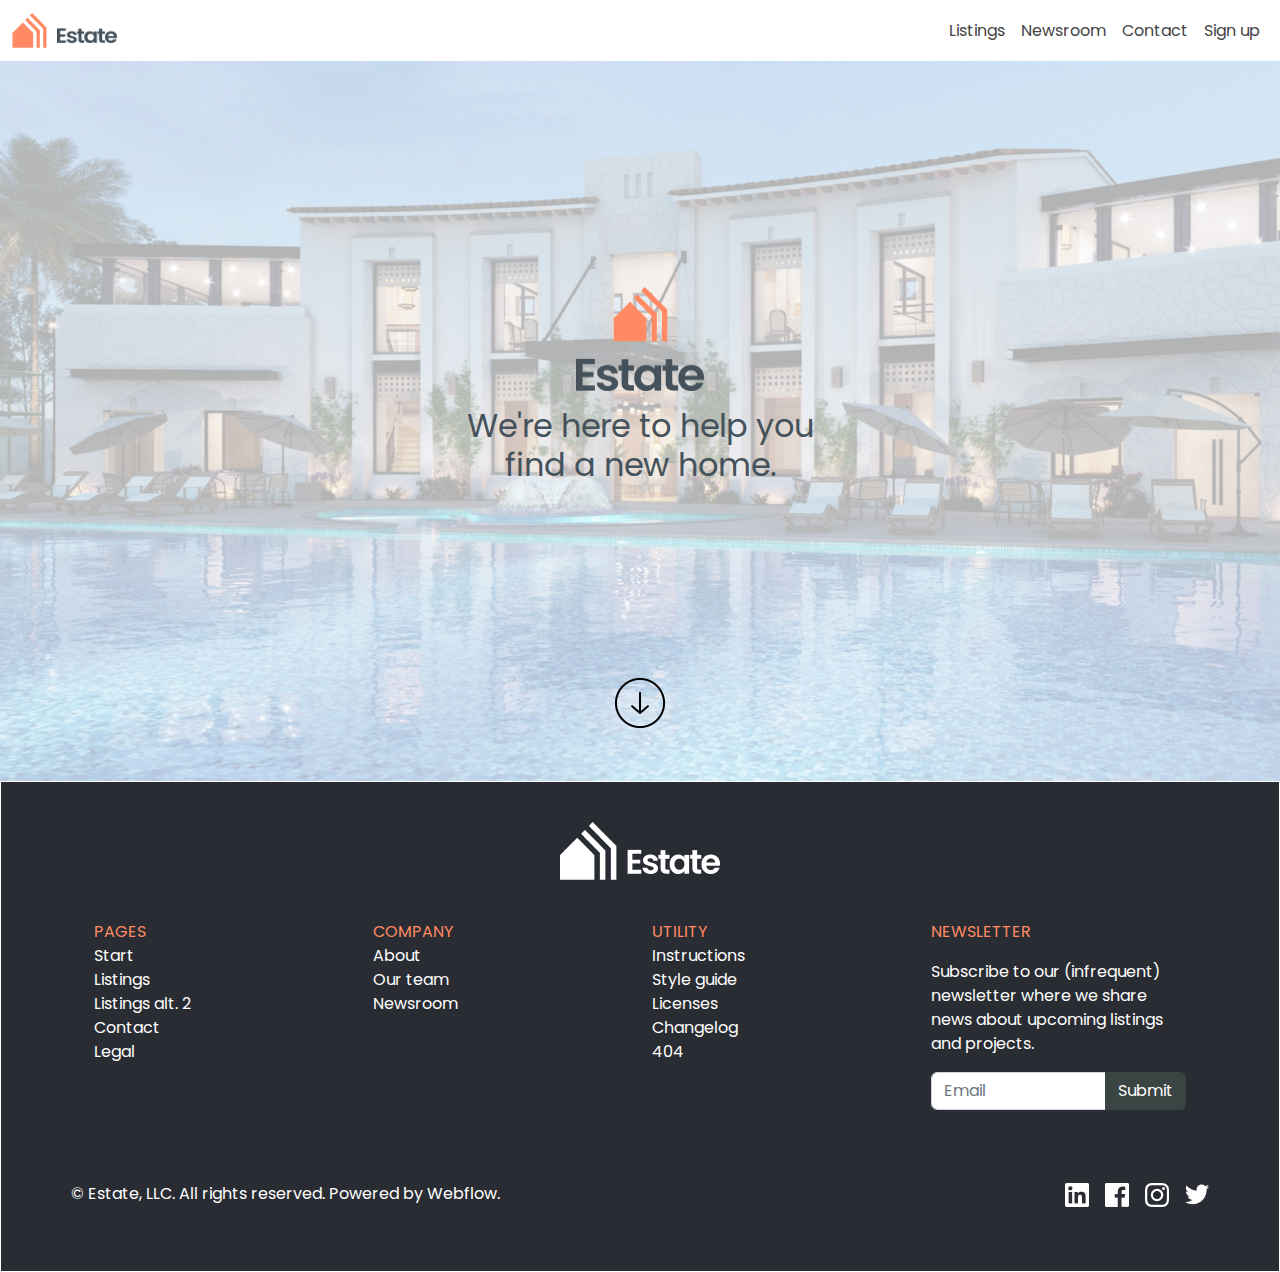
==== index.html @ 8b594ec2 "Add files via upload" ====
<!DOCTYPE html>
<html>
<head>
  <meta charset="utf-8">
  <meta name="viewport" content="width=device-width, initial-scale=1.0">
  <title>Bootstrap сайт</title>
  <!-- <link rel="stylesheet" href="css/normalize.css"> -->
  <link rel="stylesheet" href="css/bootstrap.min.css">
  <link rel="stylesheet" href="css/styles.css">
  <link rel="preconnect" href="https://fonts.googleapis.com"><link rel="preconnect" href="https://fonts.gstatic.com" crossorigin><link href="https://fonts.googleapis.com/css2?family=Poppins:wght@300&display=swap" rel="stylesheet">
</head>
<body>
  <script src="js/bootstrap.bundle.min.js"></script>
  <nav class="navbar navbar-expand-lg">
  <div class="container-fluid">
      <a class="navbar-brand" href="#"><img src="/img/logosmall.svg" style="width: 35px; height: 35px;"><img src="/img/nameheader.png" style="width: 60px; height: 15px; margin-left: 10px; margin-top: 10px;"> </a>
      <button class="navbar-toggler" type="button" data-bs-toggle="collapse" data-bs-target="#navbarSupportedContent" aria-controls="navbarSupportedContent" aria-expanded="false" aria-label="Toggle navigation">
        <span class="navbar-toggler-icon"></span>
      </button>
      <div class="collapse navbar-collapse ender" id="navbarSupportedContent">
        <ul class="navbar-nav">
          <li class="nav-item">
            <a class="nav-link headertext" href="#">Listings</a>
          </li>
          <li class="nav-item">
            <a class="nav-link headertext" href="#">Newsroom</a>
          <li class="nav-item">
            <a class="nav-link headertext" href="#">Contact</a>
          </li>
          <li class="nav-item">
            <a class="nav-link headertext" href="/BS-5-Form-1.0-master/Form.html">Sign up</a>
          </li>
        </ul>
      </div>
    </div>
  </nav>
  <header>
  <div
  class="p-5 text-center bg-image"
  style="
    background-image: linear-gradient(
    to bottom,
    rgba(255, 255, 255, 0.7),
    rgba(255, 255, 255, 0.7)),
     url('/img/backgroundimg.png');
    height: 720px;
  "
>
  <div class="d-flex justify-content-center align-items-center h-90">
    <div class="maintext">
      <img class="mainlogoimg mb-3" src="/img/logomain.svg"></br>
      <img class="mainlogotitle mb-3" src="/img/nameheader.png">
      <h4 style="width: 412px;font-size: 32px; font-weight: 400;">We're here to help you find a new home.</h4>
    </div>
  </div>
    <img style="max-width: 64px; padding-bottom:30px;" src="/img/arrow1.png">
    </div>
</header>

  <footer class="text-center text-lg-start border border-white pt-4 footercolor">
    <div class="d-flex justify-content-center align-items-center mb-3 mt-3">
      <img src="/img/logofooter.png">
      <img style="margin-left: 10px; margin-top: 20px;" src="/img/namefooter.png">
    </div>
    <!-- Grid container -->
  <div class="container p-4">
    <!--Grid row-->
    <div class="row">
      <!--Grid column-->
      <div class="col-lg-3 col-md-6 mb-4 mb-lg-0">

        <ul class="list-unstyled mb-4">
          <li>
            <a href="#!" class="text-color-h">PAGES</a>
          </li>
          <li>
            <a href="#!" class="text-color">Start</a>
          </li>
          <li>
            <a href="#!" class="text-color">Listings</a>
          </li>
          <li>
            <a href="#!" class="text-color">Listings alt. 2</a>
          </li>
          <li>
            <a href="#!" class="text-color">Contact</a>
          </li>
          <li>
            <a href="#!" class="text-color">Legal</a>
          </li>
        </ul>
      </div>
      <!--Grid column-->

      <!--Grid column-->
      <div class="col-lg-3 col-md-6 mb-4 mb-lg-0">

        <ul class="list-unstyled">
          <li>
            <a href="#!" class="text-color-h">COMPANY</a>
          </li>
          <li>
            <a href="#!" class="text-color">About</a>
          </li>
          <li>
            <a href="#!" class="text-color">Our team</a>
          </li>
          <li>
            <a href="#!" class="text-color">Newsroom</a>
          </li>
        </ul>
      </div>
      <!--Grid column-->

      <!--Grid column-->
      <div class="col-lg-3 col-md-6 mb-4 mb-lg-0">

        <ul class="list-unstyled">
          <li>
            <a href="#!" class="text-color-h">UTILITY</a>
          </li>
          <li>
            <a href="#!" class="text-color">Instructions</a>
          </li>
          <li>
            <a href="#!" class="text-color">Style guide</a>
          </li>
          <li>
            <a href="#!" class="text-color">Licenses</a>
          </li>
          <li>
            <a href="#!" class="text-color">Changelog</a>
          </li>
          <li>
            <a href="#!" class="text-color">404</a>
          </li>
        </ul>
      </div>
      <!--Grid column-->

      <!--Grid column-->
      <div class="col-lg-3 col-md-6 mb-lg-0">
        <p class="text-color-h">NEWSLETTER</p>
        <p class="text-color">Subscribe to our (infrequent) newsletter where we share news about upcoming listings and projects.</p>

        
        <div class="input-group">
          <input type="text" class="form-control" placeholder="Email" aria-label="Email" aria-describedby="button-addon2">
          <button class="btn btn-color" type="button" id="button-addon2">Submit</button>
        </div>
      

      </div>
      <!--Grid column-->
    </div>
    <!--Grid row-->
  </div>
  <!-- Grid container -->

    <div class="d-flex justify-content-between py-4 my-4 text-color">
      <p class="Copyright-margin">© Estate, LLC. All rights reserved. Powered by Webflow.</p>
      <ul class="list-unstyled d-flex icons-margin">
        
        <li class="ms-3"><a class="link-dark" href="#"><img src="/img/linkedinicon.png" alt=""></a></li>
        <li class="ms-3"><a class="link-dark" href="#"><img src="/img/fbicon.png" alt=""></a></li>
        <li class="ms-3"><a class="link-dark" href="#"><img src="/img/insticon.png" alt=""></a></li>
        <li class="ms-3"><a class="link-dark" href="#"><img src="/img/twittericon.png" alt=""></a></li>
      </ul>
    </div>
  </footer>



</body>
</html>
---- css/styles.css ----
body {
  font-family: "Poppins", sans-serif;
  max-width: 1440px;
  margin: auto;
}
.ender {
  display: flex;
  justify-content: end;
}
.maintext {
  color: #45525b;
  align-items: center;
  justify-content: center;
}
.mainlogoimg {
  width: 55px;
  height: 55px;
}
.mainlogotitle {
  width: 128px;
  height: 33px;
}
.arrow {
  border: 2px solid;
  border-color: #3a4443;
  border-radius: 100%;
}
.h-90 {
  height: 90%;
}
a {
  text-decoration: 0;
}
.footercolor {
  background-color: #292c32;
}
.text-color {
  color: #ffffff;
}
.text-color-h {
  color: #ff8a63;
}
.Copyright-margin {
  margin-left: 70px;
}
.icons-margin {
  margin-right: 70px;
}
.btn-color {
  color: white;
  background-color: #3a4443;
}
.headertext {
  color: #444444;
}
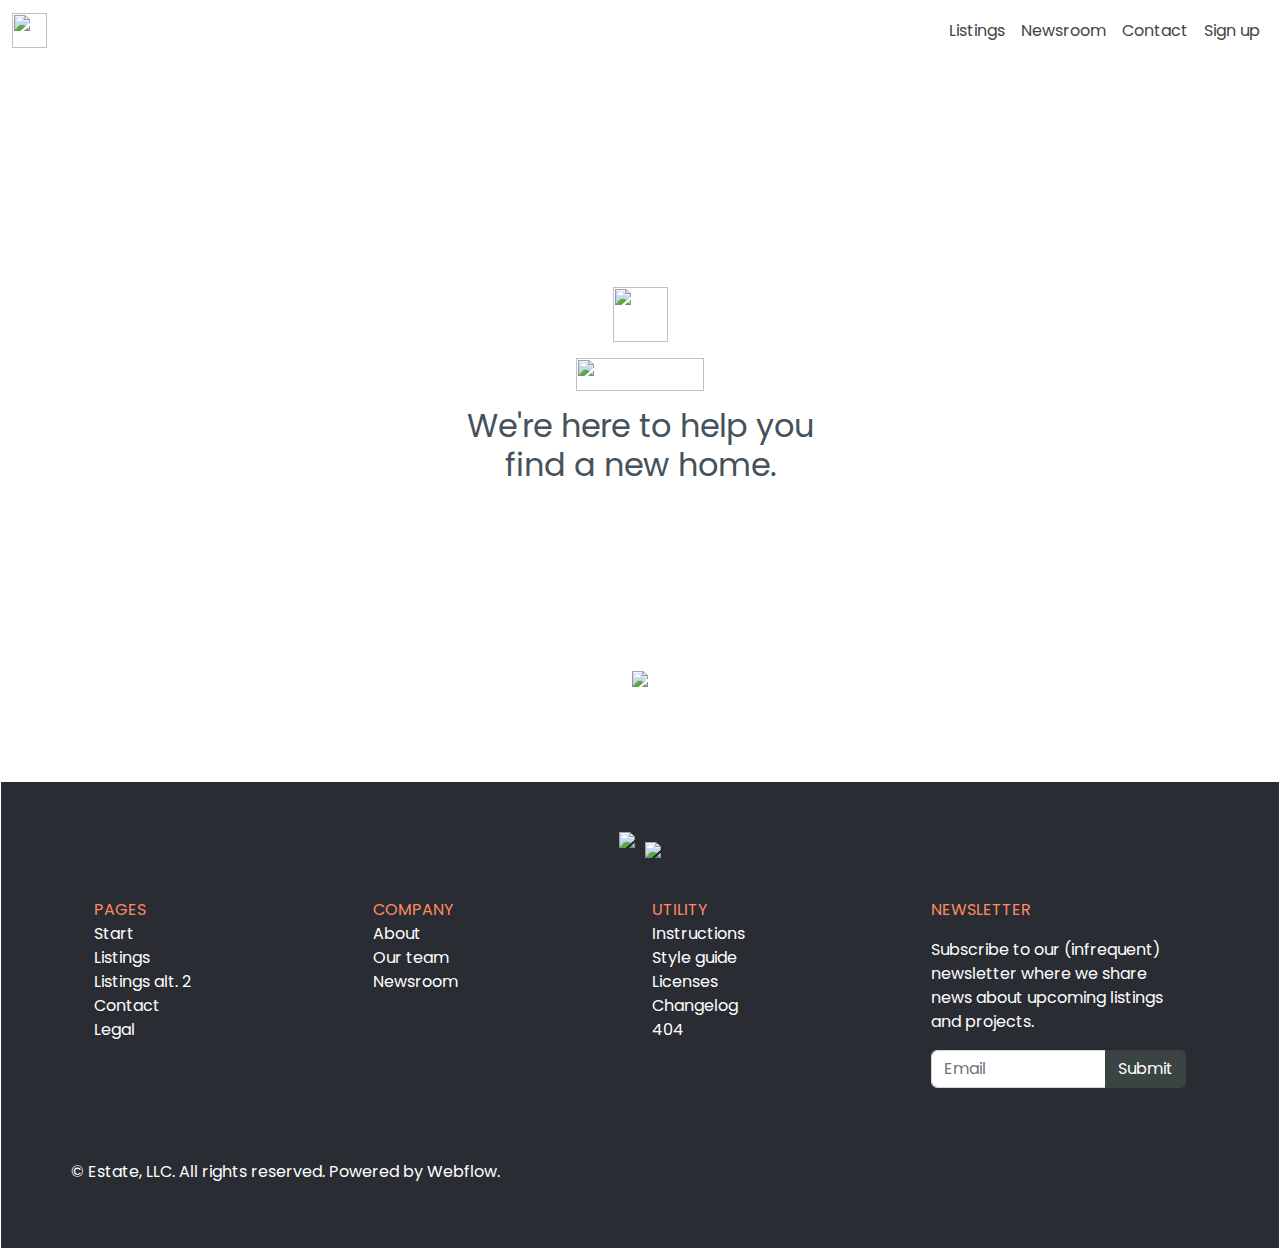
==== commit 7c95c843: "Fix1" ====
--- a/index.html
+++ b/index.html
@@ -13,7 +13,7 @@
   <script src="js/bootstrap.bundle.min.js"></script>
   <nav class="navbar navbar-expand-lg">
   <div class="container-fluid">
-      <a class="navbar-brand" href="#"><img src="/img/logosmall.svg" style="width: 35px; height: 35px;"><img src="/img/nameheader.png" style="width: 60px; height: 15px; margin-left: 10px; margin-top: 10px;"> </a>
+      <a class="navbar-brand" href="#"><img src="/Practice-2-Bootstrap-/img/logosmall.svg" style="width: 35px; height: 35px;"><img src="/Practice-2-Bootstrap-/img/nameheader.png" style="width: 60px; height: 15px; margin-left: 10px; margin-top: 10px;"> </a>
       <button class="navbar-toggler" type="button" data-bs-toggle="collapse" data-bs-target="#navbarSupportedContent" aria-controls="navbarSupportedContent" aria-expanded="false" aria-label="Toggle navigation">
         <span class="navbar-toggler-icon"></span>
       </button>
@@ -42,25 +42,25 @@
     to bottom,
     rgba(255, 255, 255, 0.7),
     rgba(255, 255, 255, 0.7)),
-     url('/img/backgroundimg.png');
+     url('/Practice-2-Bootstrap-/img/backgroundimg.png');
     height: 720px;
   "
 >
   <div class="d-flex justify-content-center align-items-center h-90">
     <div class="maintext">
-      <img class="mainlogoimg mb-3" src="/img/logomain.svg"></br>
-      <img class="mainlogotitle mb-3" src="/img/nameheader.png">
+      <img class="mainlogoimg mb-3" src="/Practice-2-Bootstrap-/img/logomain.svg"></br>
+      <img class="mainlogotitle mb-3" src="/Practice-2-Bootstrap-/img/nameheader.png">
       <h4 style="width: 412px;font-size: 32px; font-weight: 400;">We're here to help you find a new home.</h4>
     </div>
   </div>
-    <img style="max-width: 64px; padding-bottom:30px;" src="/img/arrow1.png">
+    <img style="max-width: 64px; padding-bottom:30px;" src="/Practice-2-Bootstrap-/img/arrow1.png">
     </div>
 </header>
 
   <footer class="text-center text-lg-start border border-white pt-4 footercolor">
     <div class="d-flex justify-content-center align-items-center mb-3 mt-3">
-      <img src="/img/logofooter.png">
-      <img style="margin-left: 10px; margin-top: 20px;" src="/img/namefooter.png">
+      <img src="/Practice-2-Bootstrap-/img/logofooter.png">
+      <img style="margin-left: 10px; margin-top: 20px;" src="/Practice-2-Bootstrap-/img/namefooter.png">
     </div>
     <!-- Grid container -->
   <div class="container p-4">
@@ -161,10 +161,10 @@
       <p class="Copyright-margin">© Estate, LLC. All rights reserved. Powered by Webflow.</p>
       <ul class="list-unstyled d-flex icons-margin">
         
-        <li class="ms-3"><a class="link-dark" href="#"><img src="/img/linkedinicon.png" alt=""></a></li>
-        <li class="ms-3"><a class="link-dark" href="#"><img src="/img/fbicon.png" alt=""></a></li>
-        <li class="ms-3"><a class="link-dark" href="#"><img src="/img/insticon.png" alt=""></a></li>
-        <li class="ms-3"><a class="link-dark" href="#"><img src="/img/twittericon.png" alt=""></a></li>
+        <li class="ms-3"><a class="link-dark" href="#"><img src="/Practice-2-Bootstrap-/img/linkedinicon.png" alt=""></a></li>
+        <li class="ms-3"><a class="link-dark" href="#"><img src="/Practice-2-Bootstrap-/img/fbicon.png" alt=""></a></li>
+        <li class="ms-3"><a class="link-dark" href="#"><img src="/Practice-2-Bootstrap-/img/insticon.png" alt=""></a></li>
+        <li class="ms-3"><a class="link-dark" href="#"><img src="/Practice-2-Bootstrap-/img/twittericon.png" alt=""></a></li>
       </ul>
     </div>
   </footer>
